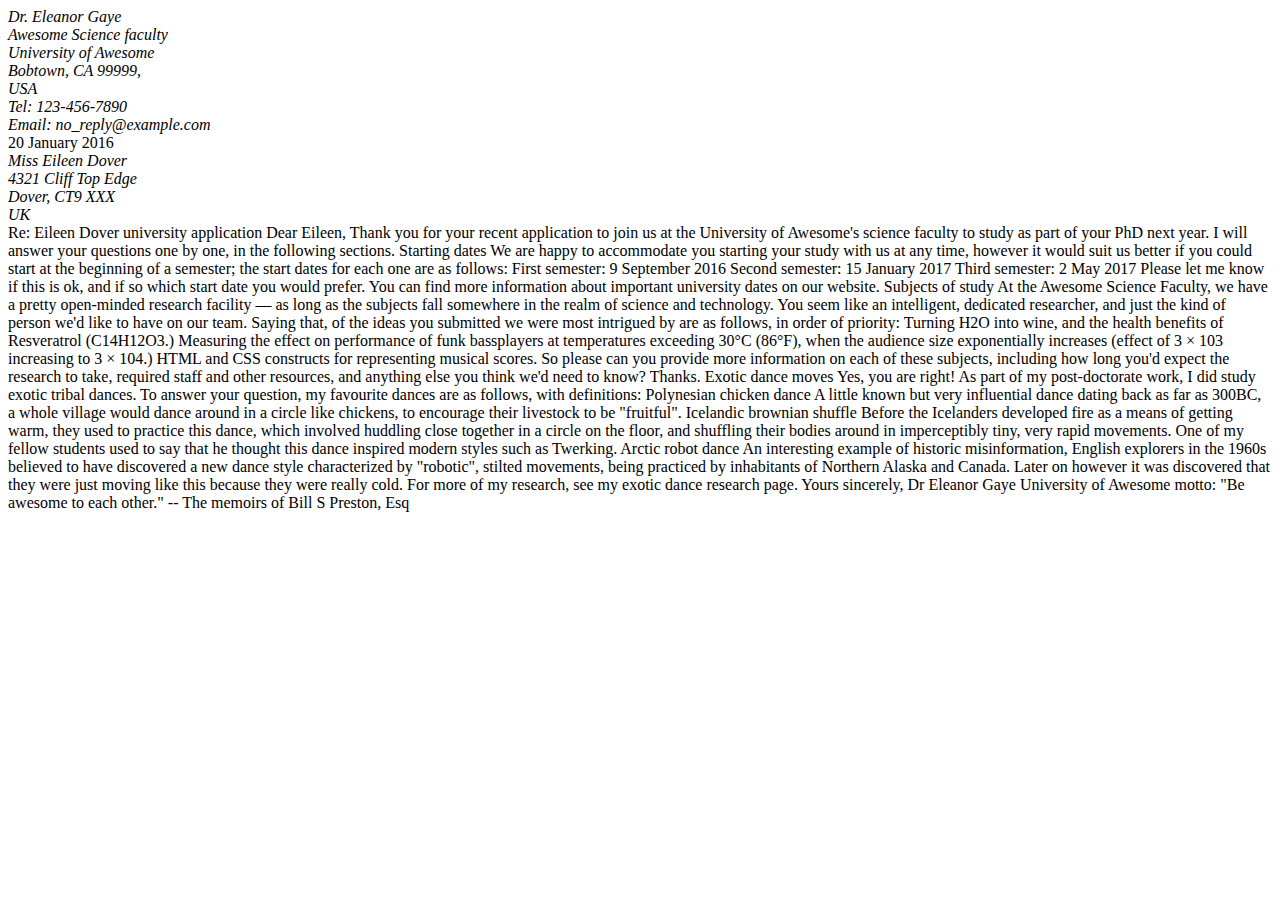
==== Lab/letter-text.html @ 4791d156 "Added the address tags" ====
<!--
	Name: Omotosho-Oboro Oluwakibati
	File: Letter-text.html
	Date: 17th September 2023
	Html file for writing a letter
-->

<!DOCTYPE html>
<html lang="en">

<head>
	<meta charset="UTF-8">
	<meta name="viewport" content="width=device-width, initial-scale=1.0">
	<title>Letter Text</title>
	<link rel="stylesheet" href="css.css">
</head>

<body>
	<address>
		Dr. Eleanor Gaye</br>
		Awesome Science faculty</br>
		University of Awesome</br>
		Bobtown, CA 99999,</br>
		USA</br>
		Tel: 123-456-7890</br>
		Email: no_reply@example.com
	</address>
	

	20 January 2016

	<address>
        Miss Eileen Dover</br>
        4321 Cliff Top Edge</br>
        Dover, CT9 XXX</br>
        UK
    </address>


	Re: Eileen Dover university application

	Dear Eileen,

	Thank you for your recent application to join us at the University of Awesome's science faculty to study as part of
	your
	PhD next year. I will answer your questions one by one, in the following sections.

	Starting dates

	We are happy to accommodate you starting your study with us at any time, however it would suit us better if you
	could
	start at the beginning of a semester; the start dates for each one are as follows:

	First semester: 9 September 2016
	Second semester: 15 January 2017
	Third semester: 2 May 2017

	Please let me know if this is ok, and if so which start date you would prefer.

	You can find more information about important university dates on our website.


	Subjects of study

	At the Awesome Science Faculty, we have a pretty open-minded research facility — as long as the subjects fall
	somewhere
	in the realm of science and technology. You seem like an intelligent, dedicated researcher, and just the kind of
	person
	we'd like to have on our team. Saying that, of the ideas you submitted we were most intrigued by are as follows, in
	order of priority:

	Turning H2O into wine, and the health benefits of Resveratrol (C14H12O3.)
	Measuring the effect on performance of funk bassplayers at temperatures exceeding 30°C (86°F), when the audience
	size
	exponentially increases (effect of 3 × 103 increasing to 3 × 104.)
	HTML and CSS constructs for representing musical scores.

	So please can you provide more information on each of these subjects, including how long you'd expect the research
	to
	take, required staff and other resources, and anything else you think we'd need to know? Thanks.


	Exotic dance moves

	Yes, you are right! As part of my post-doctorate work, I did study exotic tribal dances. To answer your question, my
	favourite dances are as follows, with definitions:

	Polynesian chicken dance
	A little known but very influential dance dating back as far as 300BC, a whole village would dance around in a
	circle
	like chickens, to encourage their livestock to be "fruitful".
	Icelandic brownian shuffle
	Before the Icelanders developed fire as a means of getting warm, they used to practice this dance, which involved
	huddling close together in a circle on the floor, and shuffling their bodies around in imperceptibly tiny, very
	rapid
	movements. One of my fellow students used to say that he thought this dance inspired modern styles such as Twerking.
	Arctic robot dance
	An interesting example of historic misinformation, English explorers in the 1960s believed to have discovered a new
	dance style characterized by "robotic", stilted movements, being practiced by inhabitants of Northern Alaska and
	Canada.
	Later on however it was discovered that they were just moving like this because they were really cold.

	For more of my research, see my exotic dance research page.

	Yours sincerely,
	Dr Eleanor Gaye

	University of Awesome motto: "Be awesome to each other." -- The memoirs of Bill S Preston, Esq
</body>
</html>
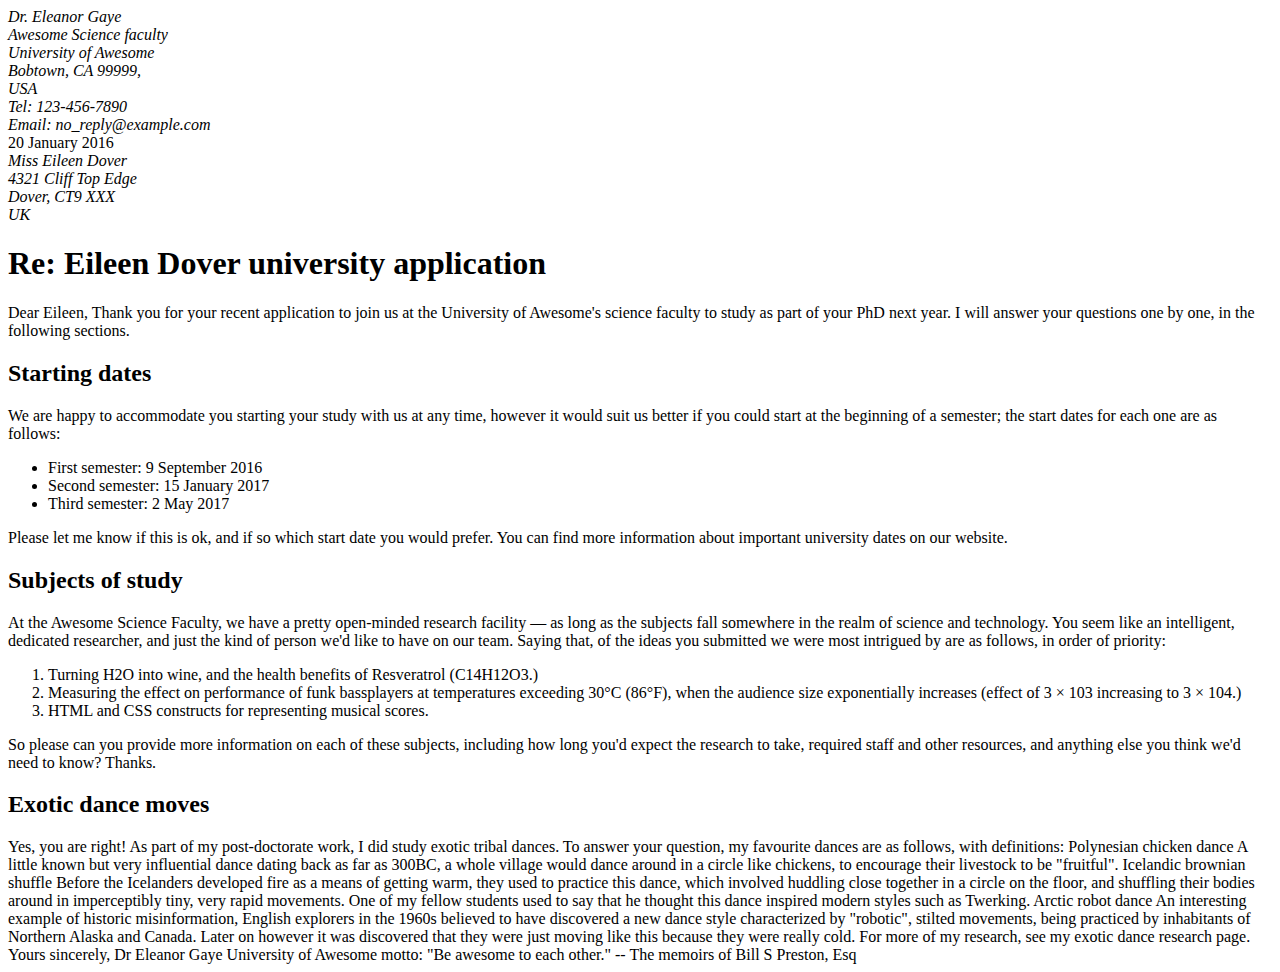
==== commit f9dda8a7: "Adding the list tags to the letter text" ====
--- a/Lab/letter-text.html
+++ b/Lab/letter-text.html
@@ -37,7 +37,7 @@
     </address>
 
 
-	Re: Eileen Dover university application
+	<h1>Re: Eileen Dover university application</h1>
 
 	Dear Eileen,
 
@@ -45,22 +45,24 @@
 	your
 	PhD next year. I will answer your questions one by one, in the following sections.
 
-	Starting dates
+	<h2>Starting dates</h2>
 
 	We are happy to accommodate you starting your study with us at any time, however it would suit us better if you
 	could
 	start at the beginning of a semester; the start dates for each one are as follows:
 
-	First semester: 9 September 2016
-	Second semester: 15 January 2017
-	Third semester: 2 May 2017
+	<ul>
+        <li>First semester: 9 September 2016</li>
+        <li>Second semester: 15 January 2017</li>
+        <li>Third semester: 2 May 2017</li>
+    </ul>
 
 	Please let me know if this is ok, and if so which start date you would prefer.
 
 	You can find more information about important university dates on our website.
 
 
-	Subjects of study
+	<h2>Subjects of study</h2>
 
 	At the Awesome Science Faculty, we have a pretty open-minded research facility — as long as the subjects fall
 	somewhere
@@ -69,18 +71,18 @@
 	we'd like to have on our team. Saying that, of the ideas you submitted we were most intrigued by are as follows, in
 	order of priority:
 
-	Turning H2O into wine, and the health benefits of Resveratrol (C14H12O3.)
-	Measuring the effect on performance of funk bassplayers at temperatures exceeding 30°C (86°F), when the audience
-	size
-	exponentially increases (effect of 3 × 103 increasing to 3 × 104.)
-	HTML and CSS constructs for representing musical scores.
-
+	<ol><li>Turning H2O into wine, and the health benefits of Resveratrol (C14H12O3.)</li>
+        <li>Measuring the effect on performance of funk bassplayers at temperatures exceeding 30°C (86°F), when the audience
+        size exponentially increases (effect of 3 × 103 increasing to 3 × 104.)</li>
+        <li>HTML and CSS constructs for representing musical scores.</li>
+    </ol>
+	
 	So please can you provide more information on each of these subjects, including how long you'd expect the research
 	to
 	take, required staff and other resources, and anything else you think we'd need to know? Thanks.
 
 
-	Exotic dance moves
+	<h2>Exotic dance moves</h2>
 
 	Yes, you are right! As part of my post-doctorate work, I did study exotic tribal dances. To answer your question, my
 	favourite dances are as follows, with definitions:
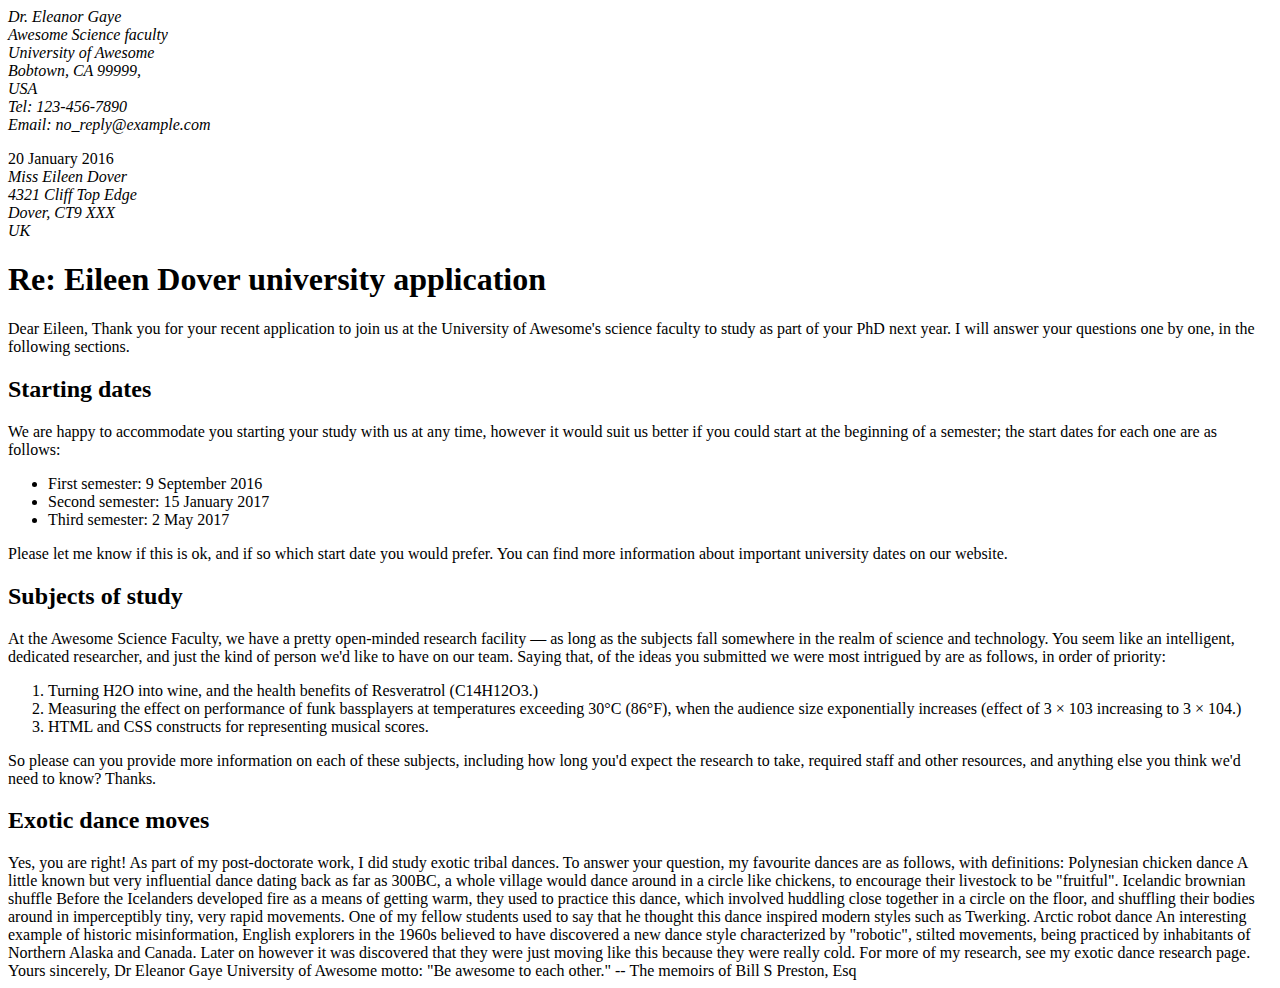
==== commit f4dd4615: "Adding the list tags to the letter text" ====
--- a/Lab/letter-text.html
+++ b/Lab/letter-text.html
@@ -27,7 +27,7 @@
 	</address>
 	
 
-	20 January 2016
+	<p></p>20 January 2016
 
 	<address>
         Miss Eileen Dover</br>
@@ -71,12 +71,13 @@
 	we'd like to have on our team. Saying that, of the ideas you submitted we were most intrigued by are as follows, in
 	order of priority:
 
-	<ol><li>Turning H2O into wine, and the health benefits of Resveratrol (C14H12O3.)</li>
+	<ol>
+		<li>Turning H2O into wine, and the health benefits of Resveratrol (C14H12O3.)</li>
         <li>Measuring the effect on performance of funk bassplayers at temperatures exceeding 30°C (86°F), when the audience
         size exponentially increases (effect of 3 × 103 increasing to 3 × 104.)</li>
         <li>HTML and CSS constructs for representing musical scores.</li>
     </ol>
-	
+
 	So please can you provide more information on each of these subjects, including how long you'd expect the research
 	to
 	take, required staff and other resources, and anything else you think we'd need to know? Thanks.
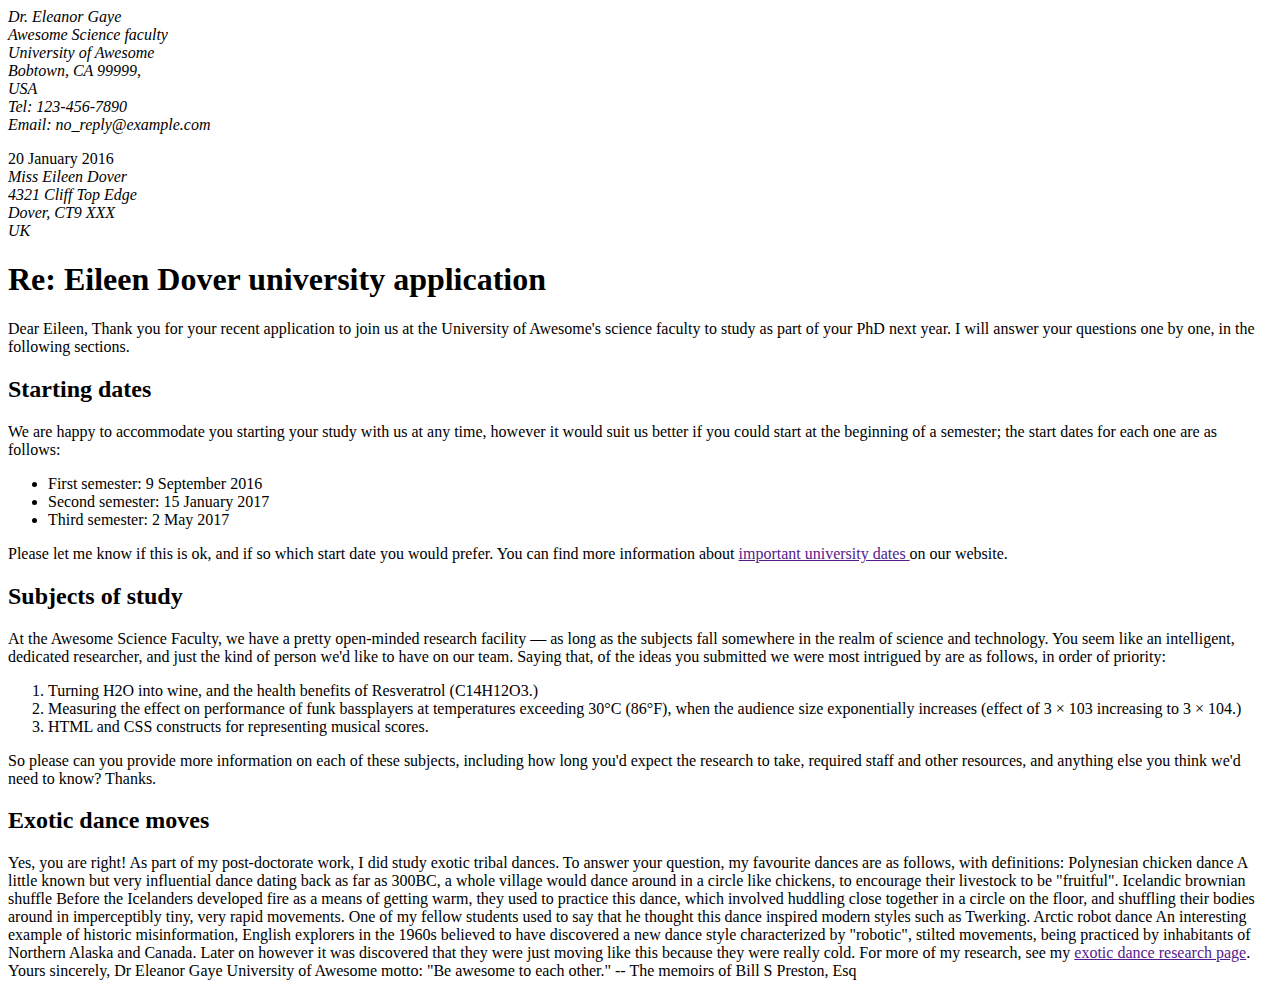
==== commit 22bad1bc: "Update letter-text.html" ====
--- a/Lab/letter-text.html
+++ b/Lab/letter-text.html
@@ -59,7 +59,7 @@
 
 	Please let me know if this is ok, and if so which start date you would prefer.
 
-	You can find more information about important university dates on our website.
+	You can find more information about <a href="">important university dates </a>on our website.
 
 
 	<h2>Subjects of study</h2>
@@ -103,8 +103,7 @@
 	Canada.
 	Later on however it was discovered that they were just moving like this because they were really cold.
 
-	For more of my research, see my exotic dance research page.
-
+	For more of my research, see my <a href="">exotic dance research page</a>.
 	Yours sincerely,
 	Dr Eleanor Gaye
 
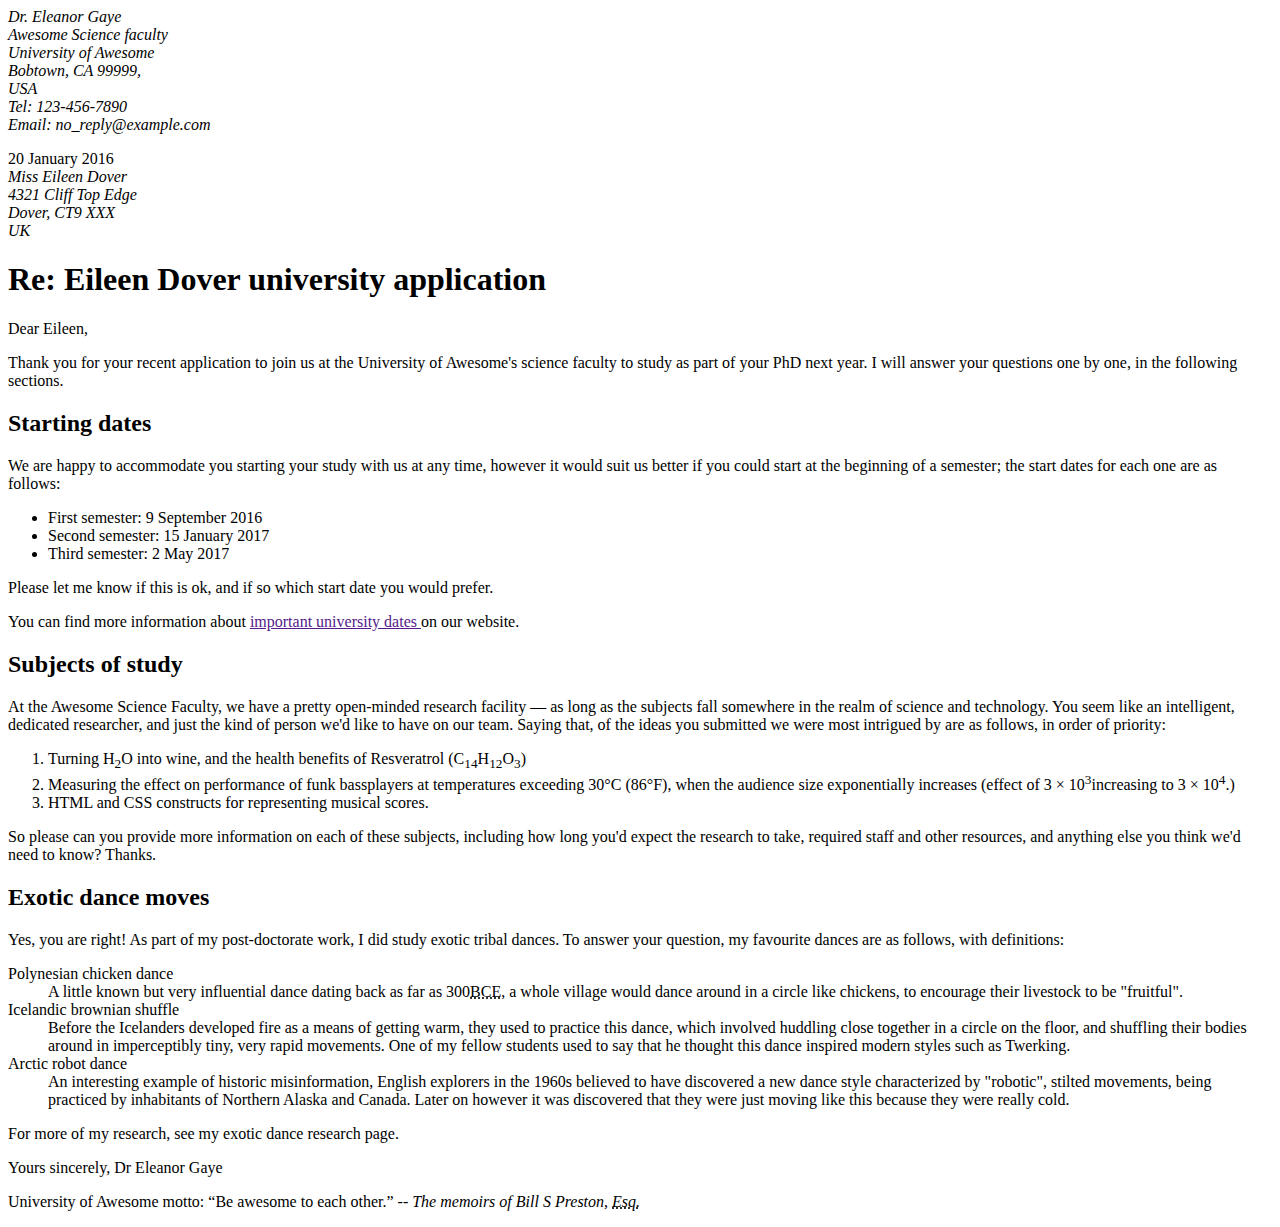
==== commit 8b6805a1: "Adding the p,cite,quote and also the abbreviation tags" ====
--- a/Lab/letter-text.html
+++ b/Lab/letter-text.html
@@ -11,6 +11,7 @@
 <head>
 	<meta charset="UTF-8">
 	<meta name="viewport" content="width=device-width, initial-scale=1.0">
+	<meta name="author" content="Dr Eleanor Cave">
 	<title>Letter Text</title>
 	<link rel="stylesheet" href="css.css">
 </head>
@@ -39,17 +40,20 @@
 
 	<h1>Re: Eileen Dover university application</h1>
 
-	Dear Eileen,
+	<p>Dear Eileen,</p>
 
-	Thank you for your recent application to join us at the University of Awesome's science faculty to study as part of
-	your
-	PhD next year. I will answer your questions one by one, in the following sections.
+	<p>
+		Thank you for your recent application to join us at the University of Awesome's science faculty to study as part of
+		your PhD next year. I will answer your questions one by one, in the following sections.
+	</p>
+	
+	<p><h2>Starting dates</h2></p>
 
-	<h2>Starting dates</h2>
-
-	We are happy to accommodate you starting your study with us at any time, however it would suit us better if you
-	could
-	start at the beginning of a semester; the start dates for each one are as follows:
+	<p>
+		We are happy to accommodate you starting your study with us at any time, however it would suit us better if you
+		could
+		start at the beginning of a semester; the start dates for each one are as follows:
+	</p>
 
 	<ul>
         <li>First semester: 9 September 2016</li>
@@ -57,56 +61,76 @@
         <li>Third semester: 2 May 2017</li>
     </ul>
 
-	Please let me know if this is ok, and if so which start date you would prefer.
+	<p>
+		Please let me know if this is ok, and if so which start date you would prefer.
+	</p>
+	<p>
+		You can find more information about <a href="">important university dates </a>on our website.
+	</p>
 
-	You can find more information about <a href="">important university dates </a>on our website.
+	<p><h2>Subjects of study</h2></p>
+
+	<p>
+		At the Awesome Science Faculty, we have a pretty open-minded research facility — as long as the subjects fall
+		somewhere
+		in the realm of science and technology. You seem like an intelligent, dedicated researcher, and just the kind of
+		person
+		we'd like to have on our team. Saying that, of the ideas you submitted we were most intrigued by are as follows, in
+		order of priority:
+	</p>
+
+	<ol>
+		<li>Turning H<sub>2</sub>O into wine, and the health benefits of Resveratrol (C<sub>14</sub>H<sub>12</sub>O<sub>3</sub>)</li>
+        <li>Measuring the effect on performance of funk bassplayers at temperatures exceeding 30°C (86°F), when the audience
+        size exponentially increases (effect of 3 × 10<sup>3</sup>increasing to 3 × 10<sup>4</sup>.)</li>
+        <li>HTML and CSS constructs for representing musical scores.</li>
+    </ol>
+	
+	<p>
+        So please can you provide more information on each of these subjects, including how long you'd expect the research
+        to take, required staff and other resources, and anything else you think we'd need to know? Thanks.
+    </p>
 
 
-	<h2>Subjects of study</h2>
 
-	At the Awesome Science Faculty, we have a pretty open-minded research facility — as long as the subjects fall
-	somewhere
-	in the realm of science and technology. You seem like an intelligent, dedicated researcher, and just the kind of
-	person
-	we'd like to have on our team. Saying that, of the ideas you submitted we were most intrigued by are as follows, in
-	order of priority:
+	<p><h2>Exotic dance moves</h2></p>
 
-	<ol>
-		<li>Turning H2O into wine, and the health benefits of Resveratrol (C14H12O3.)</li>
-        <li>Measuring the effect on performance of funk bassplayers at temperatures exceeding 30°C (86°F), when the audience
-        size exponentially increases (effect of 3 × 103 increasing to 3 × 104.)</li>
-        <li>HTML and CSS constructs for representing musical scores.</li>
-    </ol>
+	<p>
+		Yes, you are right! As part of my post-doctorate work, I did study exotic tribal dances. To answer your question, my
+		favourite dances are as follows, with definitions:
+	</p>
+	
+    <dl>    
+		<dt>Polynesian chicken dance</dt>
+		<dd>
+			A little known but very influential dance dating back as far as 300<abbr title="Before Common Era">BCE</abbr>, a whole village would dance around in a
+			circle like chickens, to encourage their livestock to be "fruitful". 
+			 
+		</dd>
+		<dt>Icelandic brownian shuffle</dt>
+		<dd>
+            Before the Icelanders developed fire as a means of getting warm, they used to practice this dance, which
+			involved huddling close together in a circle on the floor, and shuffling their bodies around in imperceptibly
+			tiny, very rapid movements. One of my fellow students used to say that he thought this dance inspired modern
+			styles such as Twerking.
+        </dd>
+		<dt>Arctic robot dance </dt>
+		<dd>
+			An interesting example of historic misinformation, English explorers in the 1960s believed to have discovered a
+			new dance style characterized by "robotic", stilted movements, being practiced by inhabitants of Northern Alaska
+			and Canada. Later on however it was discovered that they were just moving like this because they were really
+			cold.
+		</dd> 
+		
+    </dl>
+        
+    </p>
+	<p>For more of my research, see my exotic dance research page. </p>
+	<p>
+		Yours sincerely,
+        Dr Eleanor Gaye
+	</p>
+	<p>University of Awesome motto: <q>Be awesome to each other.</q> -- <cite>The memoirs of Bill S Preston, <abbr title="Esquire">Esq.</abbr></cite></p>
 
-	So please can you provide more information on each of these subjects, including how long you'd expect the research
-	to
-	take, required staff and other resources, and anything else you think we'd need to know? Thanks.
-
-
-	<h2>Exotic dance moves</h2>
-
-	Yes, you are right! As part of my post-doctorate work, I did study exotic tribal dances. To answer your question, my
-	favourite dances are as follows, with definitions:
-
-	Polynesian chicken dance
-	A little known but very influential dance dating back as far as 300BC, a whole village would dance around in a
-	circle
-	like chickens, to encourage their livestock to be "fruitful".
-	Icelandic brownian shuffle
-	Before the Icelanders developed fire as a means of getting warm, they used to practice this dance, which involved
-	huddling close together in a circle on the floor, and shuffling their bodies around in imperceptibly tiny, very
-	rapid
-	movements. One of my fellow students used to say that he thought this dance inspired modern styles such as Twerking.
-	Arctic robot dance
-	An interesting example of historic misinformation, English explorers in the 1960s believed to have discovered a new
-	dance style characterized by "robotic", stilted movements, being practiced by inhabitants of Northern Alaska and
-	Canada.
-	Later on however it was discovered that they were just moving like this because they were really cold.
-
-	For more of my research, see my <a href="">exotic dance research page</a>.
-	Yours sincerely,
-	Dr Eleanor Gaye
-
-	University of Awesome motto: "Be awesome to each other." -- The memoirs of Bill S Preston, Esq
 </body>
 </html>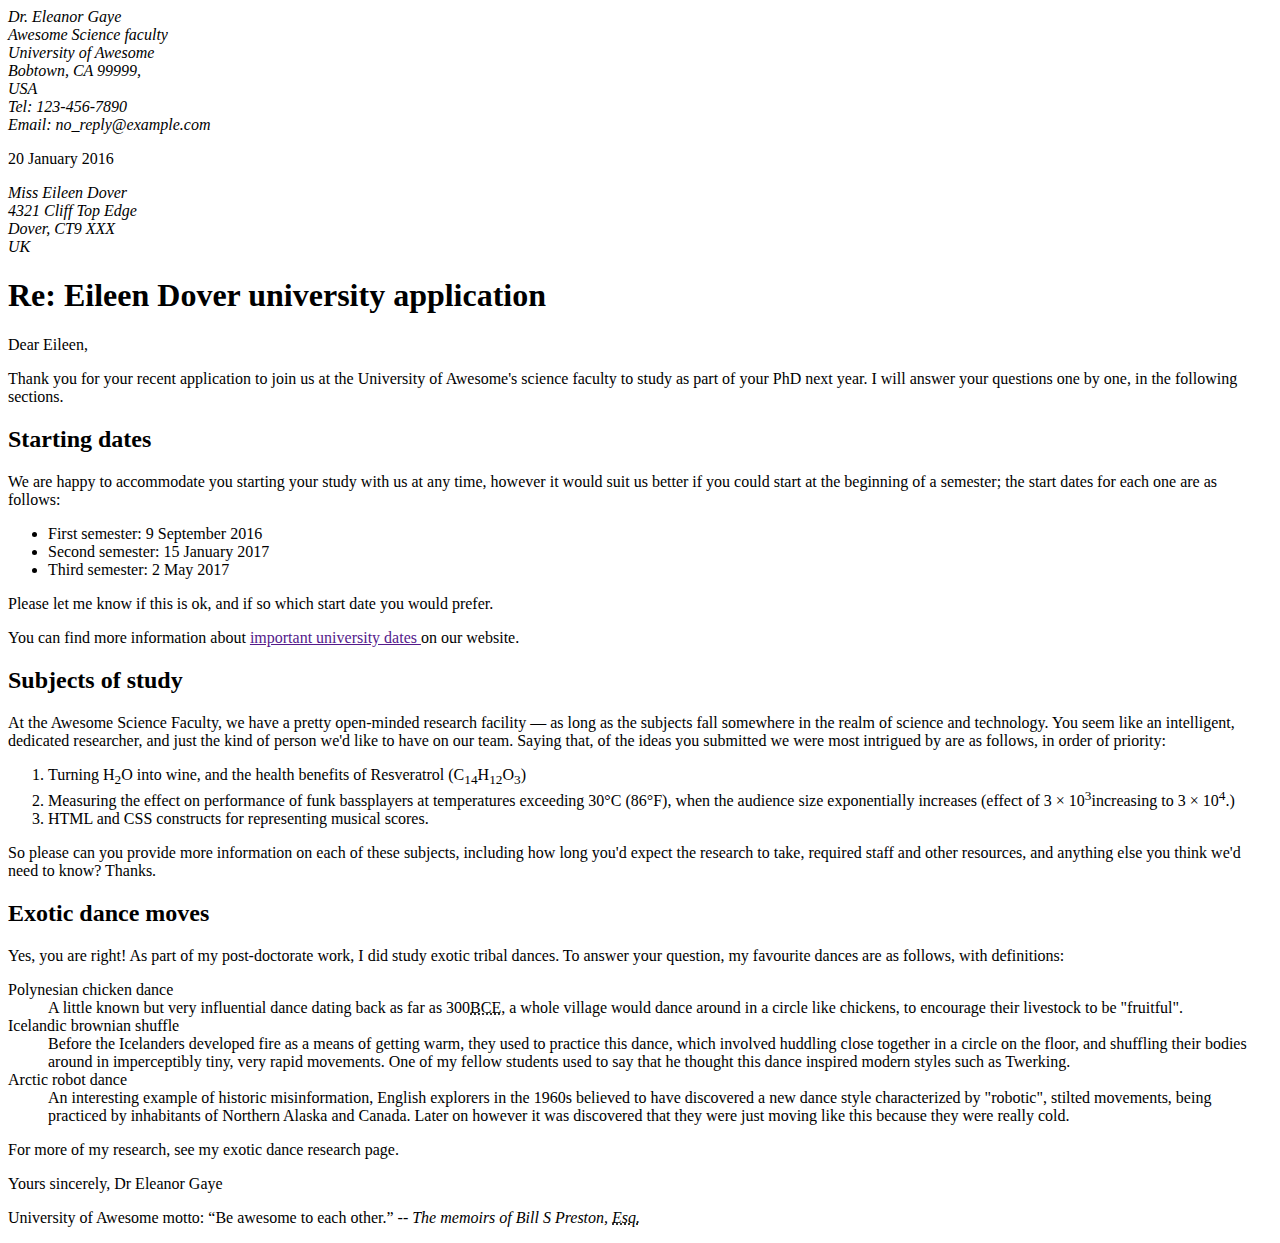
==== commit cb46e8be: "adding the time tags and given my p and address tag a class" ====
--- a/Lab/letter-text.html
+++ b/Lab/letter-text.html
@@ -17,7 +17,7 @@
 </head>
 
 <body>
-	<address>
+	<address class="sender-column">
 		Dr. Eleanor Gaye</br>
 		Awesome Science faculty</br>
 		University of Awesome</br>
@@ -28,7 +28,7 @@
 	</address>
 	
 
-	<p></p>20 January 2016
+	<p class="sender-column"><time datetime="2016-01-20">20 January 2016</time></p>
 
 	<address>
         Miss Eileen Dover</br>
@@ -56,10 +56,10 @@
 	</p>
 
 	<ul>
-        <li>First semester: 9 September 2016</li>
-        <li>Second semester: 15 January 2017</li>
-        <li>Third semester: 2 May 2017</li>
-    </ul>
+		<li>First semester: <time datetime="2016-09-09">9 September 2016</time></li>
+		<li>Second semester: <time datetime="2017-01-15">15 January 2017</time></li>
+		<li>Third semester: <time datetime="2017-05-02">2 May 2017</time></li>
+	</ul>
 
 	<p>
 		Please let me know if this is ok, and if so which start date you would prefer.
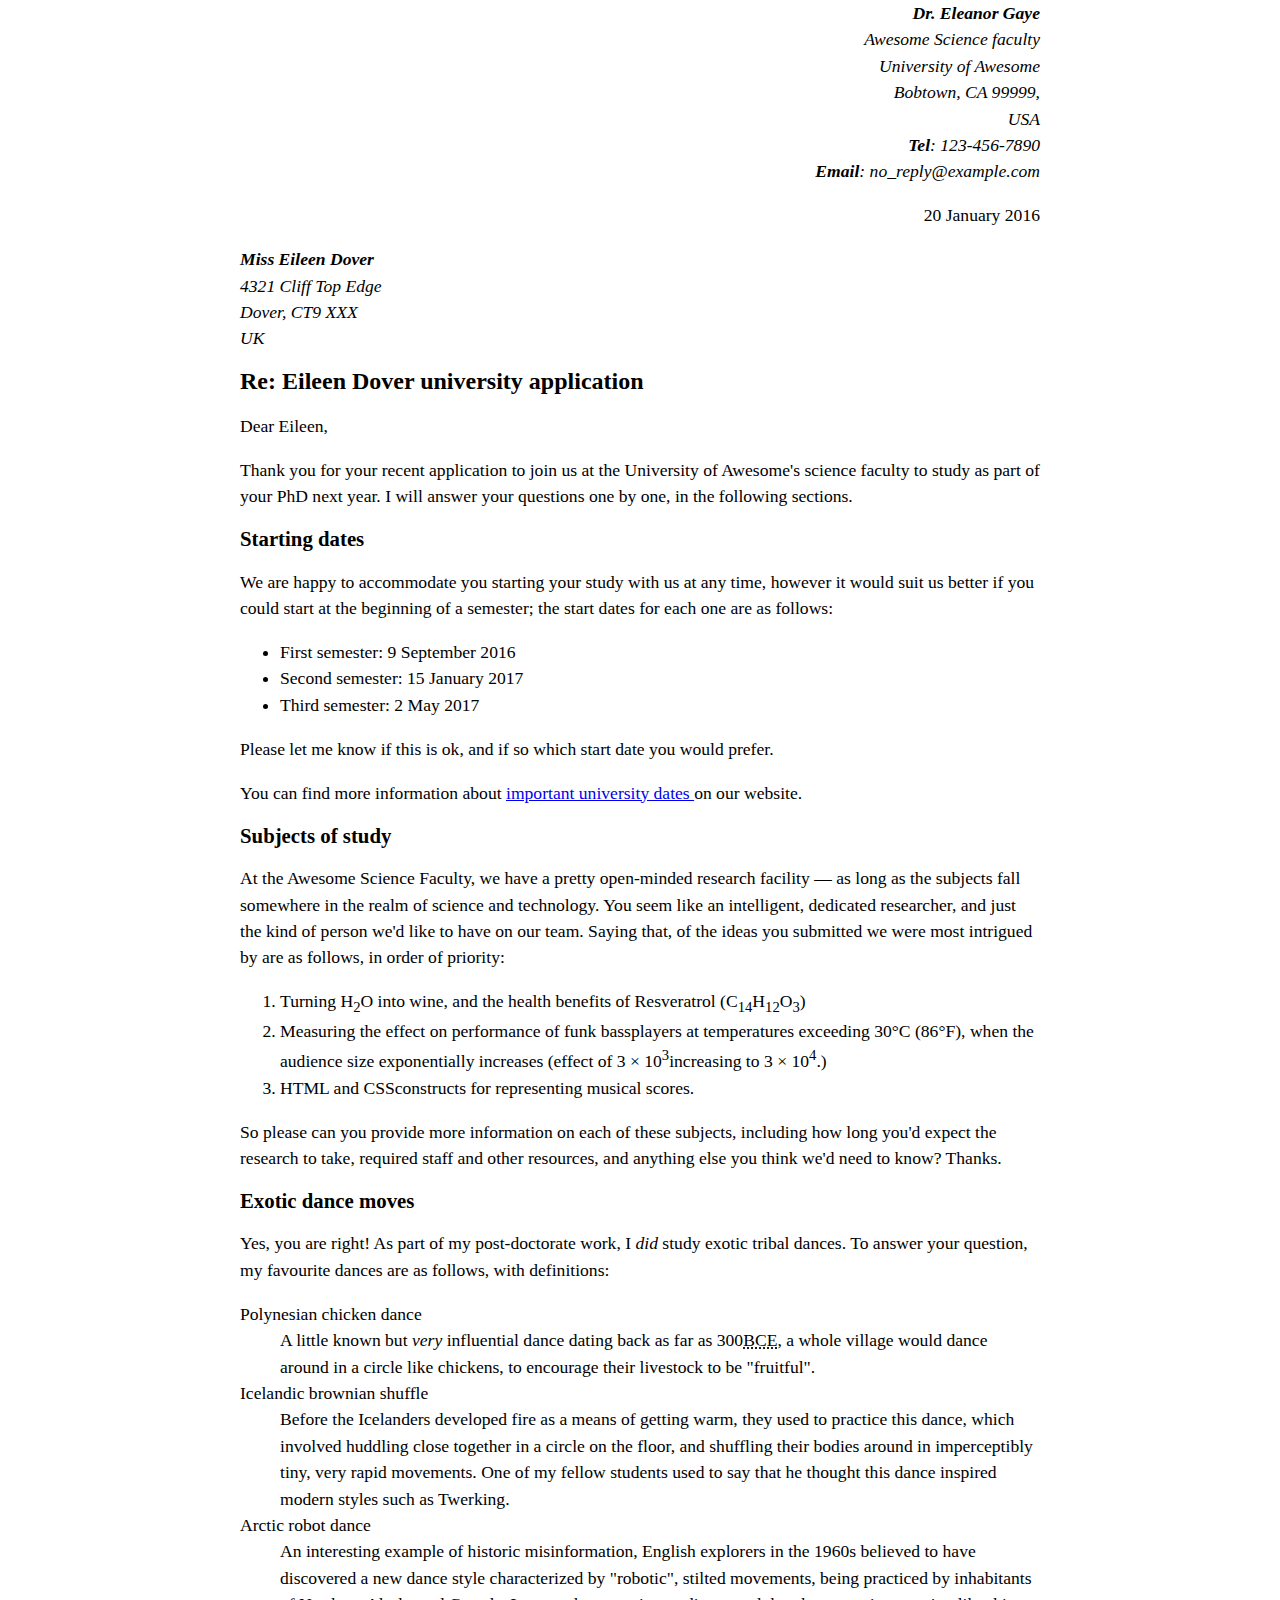
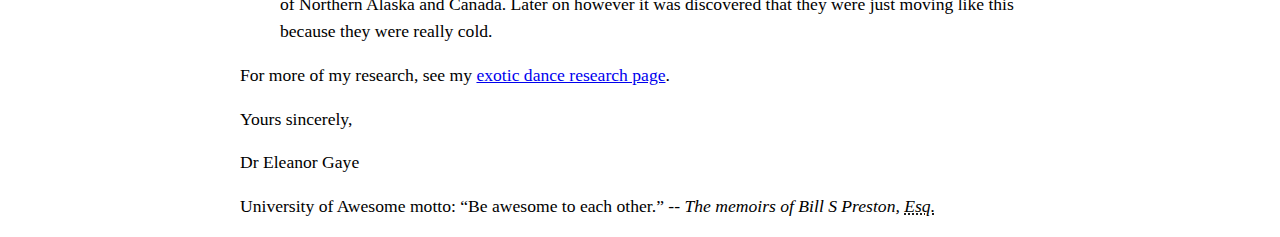
==== commit 5592d880: "Forgot to put the href for the link" ====
--- a/Lab/letter-text.html
+++ b/Lab/letter-text.html
@@ -13,25 +13,25 @@
 	<meta name="viewport" content="width=device-width, initial-scale=1.0">
 	<meta name="author" content="Dr Eleanor Cave">
 	<title>Letter Text</title>
-	<link rel="stylesheet" href="css.css">
+	<link rel="stylesheet" href="stylesheet.css">
 </head>
 
 <body>
 	<address class="sender-column">
-		Dr. Eleanor Gaye</br>
+		<strong>Dr. Eleanor Gaye</strong><br>
 		Awesome Science faculty</br>
 		University of Awesome</br>
 		Bobtown, CA 99999,</br>
 		USA</br>
-		Tel: 123-456-7890</br>
-		Email: no_reply@example.com
+		<strong>Tel</strong>: 123-456-7890<br>
+		<strong>Email</strong>: no_reply@example.com
 	</address>
 	
 
 	<p class="sender-column"><time datetime="2016-01-20">20 January 2016</time></p>
 
 	<address>
-        Miss Eileen Dover</br>
+		<strong>Miss Eileen Dover</strong><br>
         4321 Cliff Top Edge</br>
         Dover, CT9 XXX</br>
         UK
@@ -44,7 +44,7 @@
 
 	<p>
 		Thank you for your recent application to join us at the University of Awesome's science faculty to study as part of
-		your PhD next year. I will answer your questions one by one, in the following sections.
+		your <abbr>PhD</abbr>  next year. I will answer your questions one by one, in the following sections.
 	</p>
 	
 	<p><h2>Starting dates</h2></p>
@@ -65,7 +65,7 @@
 		Please let me know if this is ok, and if so which start date you would prefer.
 	</p>
 	<p>
-		You can find more information about <a href="">important university dates </a>on our website.
+		You can find more information about <a href="http://example.com">important university dates </a>on our website.
 	</p>
 
 	<p><h2>Subjects of study</h2></p>
@@ -83,7 +83,7 @@
 		<li>Turning H<sub>2</sub>O into wine, and the health benefits of Resveratrol (C<sub>14</sub>H<sub>12</sub>O<sub>3</sub>)</li>
         <li>Measuring the effect on performance of funk bassplayers at temperatures exceeding 30°C (86°F), when the audience
         size exponentially increases (effect of 3 × 10<sup>3</sup>increasing to 3 × 10<sup>4</sup>.)</li>
-        <li>HTML and CSS constructs for representing musical scores.</li>
+        <li><abbr>HTML</abbr> and <abbr>CSS</abbr>constructs for representing musical scores.</li>
     </ol>
 	
 	<p>
@@ -96,14 +96,14 @@
 	<p><h2>Exotic dance moves</h2></p>
 
 	<p>
-		Yes, you are right! As part of my post-doctorate work, I did study exotic tribal dances. To answer your question, my
+		Yes, you are right! As part of my post-doctorate work, I <em>did</em> study exotic tribal dances. To answer your question, my
 		favourite dances are as follows, with definitions:
 	</p>
 	
     <dl>    
 		<dt>Polynesian chicken dance</dt>
 		<dd>
-			A little known but very influential dance dating back as far as 300<abbr title="Before Common Era">BCE</abbr>, a whole village would dance around in a
+			A little known but <em>very</em> influential dance dating back as far as 300<abbr title="Before Common Era">BCE</abbr>, a whole village would dance around in a
 			circle like chickens, to encourage their livestock to be "fruitful". 
 			 
 		</dd>
@@ -125,9 +125,11 @@
     </dl>
         
     </p>
-	<p>For more of my research, see my exotic dance research page. </p>
+	<p>For more of my research, see my <a href="http://example.com">exotic dance research page</a>. </p>
 	<p>
 		Yours sincerely,
+	</p>
+	<p>
         Dr Eleanor Gaye
 	</p>
 	<p>University of Awesome motto: <q>Be awesome to each other.</q> -- <cite>The memoirs of Bill S Preston, <abbr title="Esquire">Esq.</abbr></cite></p>
--- a/Lab/stylesheet.css
+++ b/Lab/stylesheet.css
@@ -0,0 +1,31 @@
+/*
+	Name: Omotosho-Oboro Oluwakibati
+	File: stylesheet.css
+	Date: 17th September 2023
+	Styling the Html for the letter text
+*/
+
+body {
+  max-width: 800px;
+  margin: 0 auto;
+}
+
+.sender-column {
+  text-align: right;
+}
+
+h1 {
+  font-size: 1.5em;
+}
+
+h2 {
+  font-size: 1.3em;
+}
+
+p,ul,ol,dl,address {
+  font-size: 1.1em;
+}
+
+p, li, dd, dt, address {
+  line-height: 1.5;
+}